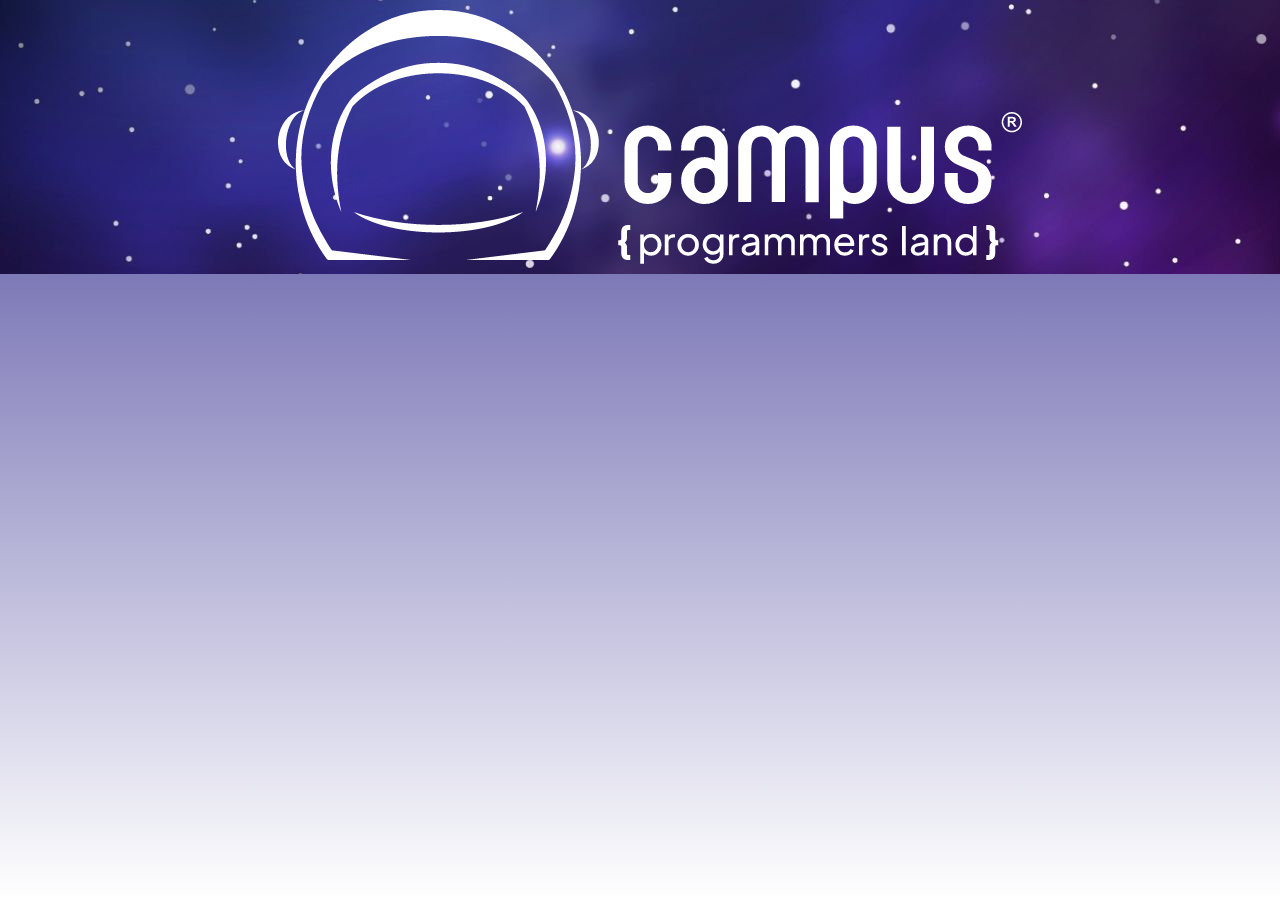
==== servicios/index.html @ 93b2c0a6 "Prueba de js" ====
<!DOCTYPE html>
<html lang="en">
<head>
    <meta charset="UTF-8">
    <meta http-equiv="X-UA-Compatible" content="IE=edge">
    <meta name="viewport" content="width=device-width, initial-scale=1.0">
    <link rel="stylesheet" href="/servicios/style.css">
    <link rel="stylesheet" href="../apps/apps.css">
    
    <title>CampersEngine</title>
</head>
<body>
<nav>
    <section class="container1">
        <img id="logo" src="/images/logoWhite.png" alt="">
    </section>
</nav>

    <script src="/js/db.js"></script>
    <script src="/js/dinamic.js"></script>

</body>
---- servicios/style.css ----
*{
    margin: 0;
}


@keyframes fadeInAnimation {
    0% {
        opacity: 0;
    }
    100% {
        opacity: 1;
     }
}


html{
    min-height: 100%;
    overflow: hidden;
    height: 100%;
}
body{
    font-family:'Trebuchet MS', 'Lucida Sans Unicode', 'Lucida Grande', 'Lucida Sans', Arial, sans-serif;
    animation: 0.25s ease-out 0s 1 fadeInAnimation;    
    background: rgb(255,255,255);
    background: linear-gradient(0deg, rgba(255,255,255,1) 0%, rgba(33, 26, 133, 0.838) 100%);
    overflow: auto;
    height: 100%;
}


nav{
    width: 100%;
}

/* nav children style */
.container1{
    background-image: url(../images/XiP3qS0.jpg);
    padding: 10px;
    display: flex;
    flex-direction: row;
    margin: 0;
    text-align: center;
    justify-content: center;
    gap: 250px;
    flex-wrap:nowrap;
    width:100%;
    font-size: 25px;

}
.alink{
    display: flex;
    color: rgb(255, 255, 255);
    text-decoration: none;
    justify-content: center;
    background-size: cover;
    background: scroll;
    height: inherit;
    border-radius: 10px;
    align-items: center;
    
    
    
}

.alink:hover{
    background-color:rgb(90, 94, 224);
    cursor: pointer;
}

/* subtitulos */
.first-message{
    text-align: center;
    display: flex;
    justify-content: center;
    align-items: center;
    flex-direction: column;
    text-align: center;
}
.first-message a{
    text-decoration: none;
    color: rgb(0, 0, 129);
}
.first-message h1{
    margin-top: 60px;
}
.first-message h3{
    margin-top: 60px;
}
.team-container{
    width: 100%;
    
    display: flex;
    flex-direction: column;
    gap: 3rem;
    justify-content: center;
}


/* contenedor tarjetas y tarjetas */
div#contenedor-tarjetas{
    justify-content: center;
    display: flex;
    margin-top: 50px;
    flex-direction: row;
    justify-content: center;
    gap: 80px;
    
}
.tarjetas{
    justify-content: center;
    display: flex;
    flex-direction: column;
    height: 350px;
    background-color:  #9785ff9d;
    border-radius: 10px;
    align-items: center;
}
.tarjetas p{

    margin-top: 8px;
    margin-bottom: 8px;
    padding: 10px;
    border-radius: 10px;
    
}
.tarjetas img{

    
    padding-right: 20px;
    padding-left: 20px;
    
    height: 200px;
    width: 200px;
    
}
.tarjetas button{

    border: none;
    border-radius: 10px;
    background-color: rgba(133, 106, 255, 0.589) ;
    margin-top: 30px;
    width: 60%;
    height: 10%;
}
.tarjetas button:hover{
    cursor: pointer;
    background-color: rgba(161, 140, 255, 0.705) ;

}
div#comida{
    display: flex;
    gap: 80px;
}




@media (max-width: 1360px){

    .first-message{
        margin-top: 100px;

    }

    .team-container{

        width: 100%;
        
        
    }


}

@media (min-width: 1920px){

    .first-message{
        margin-top: 40px;

    }

    .team-container{
        width: 100%;
        
        
    }



}
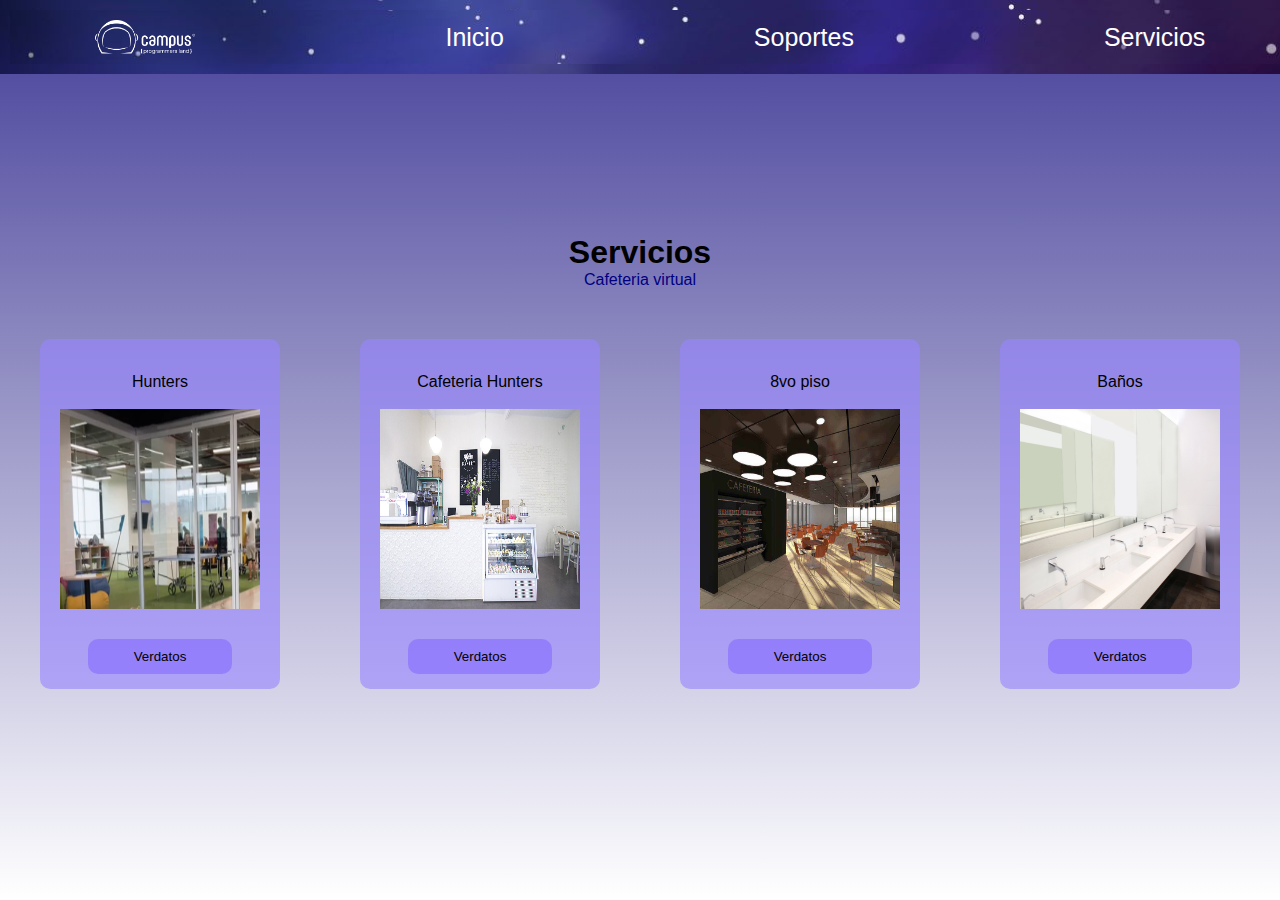
==== commit 20a75335: "feat: :sparkles: lo que hice en la clase de campús" ====
--- a/servicios/index.html
+++ b/servicios/index.html
@@ -4,17 +4,63 @@
     <meta charset="UTF-8">
     <meta http-equiv="X-UA-Compatible" content="IE=edge">
     <meta name="viewport" content="width=device-width, initial-scale=1.0">
-    <link rel="stylesheet" href="/servicios/style.css">
-    <link rel="stylesheet" href="../apps/apps.css">
+    <link rel="stylesheet" href="style.css">
+    <link rel="stylesheet" href="../js/apps.css">
     
     <title>CampersEngine</title>
 </head>
 <body>
-<nav>
-    <section class="container1">
-        <img id="logo" src="/images/logoWhite.png" alt="">
-    </section>
-</nav>
+    <nav class="container1">
+        <section class="container1">
+            <img id="logo" src="/images/logoWhite.png" alt="">
+            <a class="alink" href="../index.html" >Inicio</a>
+            <a class="alink" href="../soporte/index.html" >Soportes</a>
+            <a class="alink" href="../servicios/index.html" >Servicios</a>
+        </section>
+    </nav>
+
+    <div class="first-message">
+        <h1>Servicios</h1>
+        <a href="../tiendaComida/index.html" target="_blank">Cafeteria virtual</a>
+    </div>
+    <div id="contenedor-tarjetas">
+        <div class="tarjetas">
+            <p>Hunters</p>
+            <img src="../images/hunters.png" alt="">
+            <button>Verdatos</button>
+            
+        </div>
+        <div class="tarjetas">
+            <p>Cafeteria Hunters</p>
+            <img src="../images/Interior-cafeteria-pasteleria-Ofelia-Bakery_1731437050_168755568_1200x675.jpg" alt="">
+            <button>Verdatos</button>
+            
+        </div>
+        <div class="tarjetas">
+            <p>8vo piso</p>
+            <img src="../images/cafeteria 8vo.jpg" alt="">
+            <button>Verdatos</button>
+            
+        </div>
+        <div class="tarjetas">
+            <p>Baños</p>
+            <img src="../images/aseo.png" alt="">
+            <button>Verdatos</button>
+            
+        </div>
+    </div>
+
+
+
+
+
+
+
+
+
+
+
+
 
     <script src="/js/db.js"></script>
     <script src="/js/dinamic.js"></script>
--- a/js/apps.css
+++ b/js/apps.css
@@ -0,0 +1,79 @@
+
+/* logo de nav en donde sea aplicable */
+img#logo{
+  width: 8%;
+  align-items: center;
+}
+
+/* style predefinido para los modals*/
+.modal {
+    display: none;
+    position: fixed;
+    z-index: 1;
+    left: 0;
+    top: 0;
+    width: 100%;
+    height: 100%;
+    overflow: auto;
+    background-color: rgb(0,0,0);
+    background-color: rgba(0,0,0,0.4);
+  }
+  
+
+  div#modal-contenido {
+    background-color: #fefefe;
+    margin: 15% auto; 
+    padding: 20px;
+    border: 1px solid #888;
+    border-radius: 10px;
+    width: 1000px; 
+  }
+  
+    div#modal-contenido button{
+    border: none;
+    background-color: rgba(90, 94, 224, 0.562);
+    border-radius: 5px;
+    color: white;
+
+  }
+
+  .close {
+    color: #aaa;
+    float: right;
+    font-size: 28px;
+    font-weight: bold;
+  }
+  
+  .close:hover,
+  .close:focus {
+    color: black;
+    text-decoration: none;
+    cursor: pointer;
+  }
+
+
+/* estilo contenido modal */
+  table { 
+    width: 750px; 
+    border-collapse: collapse; 
+    margin:20px auto;
+    }
+  
+  th { 
+    background-color:rgba(90, 94, 224, 0.562); 
+    color: white; 
+    font-weight: bold; 
+    }
+  
+  td, th { 
+    padding: 10px; 
+    border: 1px solid #ccc; 
+    text-align: center; 
+    font-size: 18px;
+    }
+  
+  .labels tr td {
+    background-color: #2cc16a;
+    font-weight: bold;
+    color: #fff;
+  }
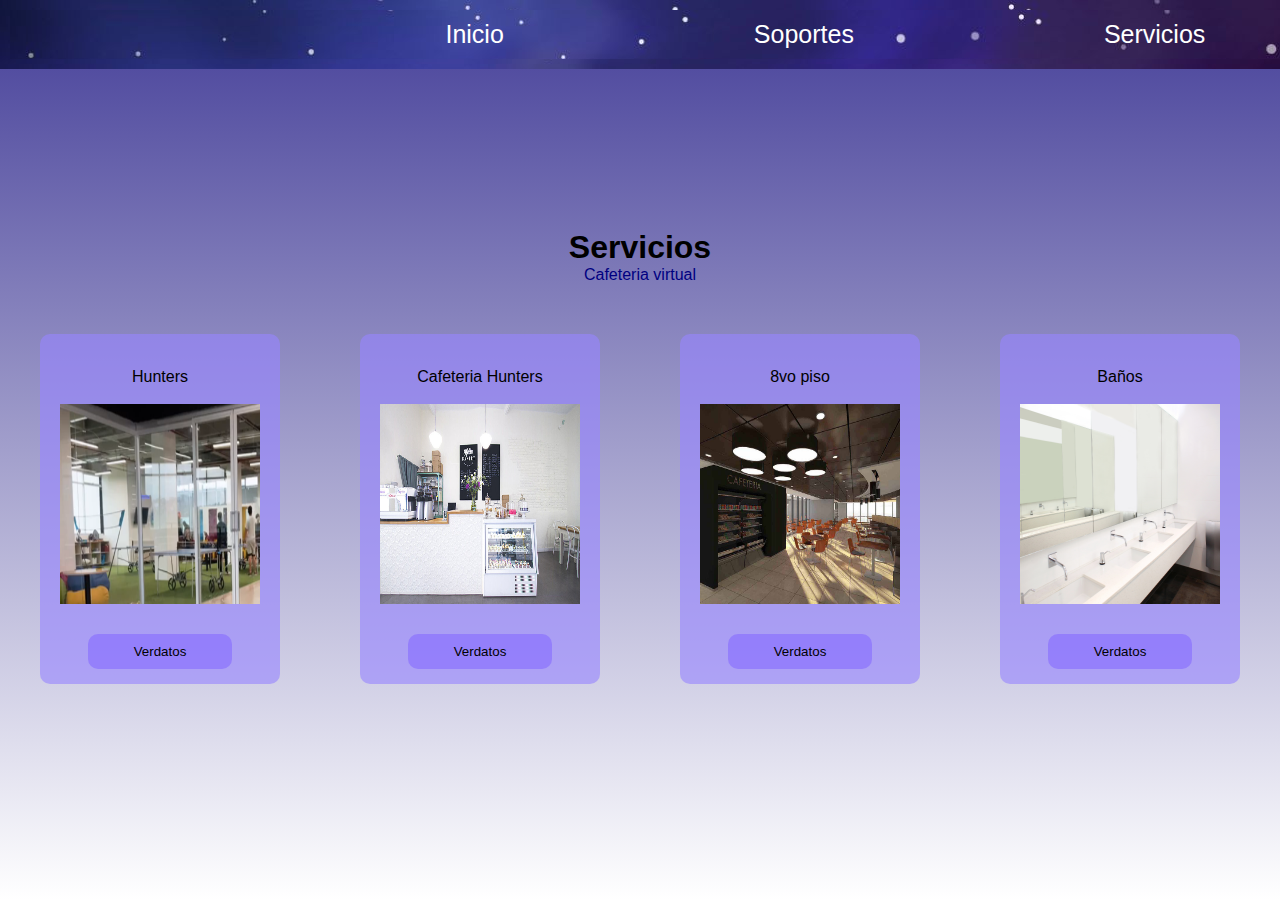
==== commit fb4aab43: "feat: :sparkles: elimino de barras" ====
--- a/servicios/index.html
+++ b/servicios/index.html
@@ -12,7 +12,7 @@
 <body>
     <nav class="container1">
         <section class="container1">
-            <img id="logo" src="/images/logoWhite.png" alt="">
+            <img id="logo" src="images/logoWhite.png" alt="">
             <a class="alink" href="../index.html" >Inicio</a>
             <a class="alink" href="../soporte/index.html" >Soportes</a>
             <a class="alink" href="../servicios/index.html" >Servicios</a>
@@ -27,40 +27,34 @@
         <div class="tarjetas">
             <p>Hunters</p>
             <img src="../images/hunters.png" alt="">
-            <button>Verdatos</button>
+            <button id="hunters">Verdatos</button>
             
         </div>
         <div class="tarjetas">
             <p>Cafeteria Hunters</p>
             <img src="../images/Interior-cafeteria-pasteleria-Ofelia-Bakery_1731437050_168755568_1200x675.jpg" alt="">
-            <button>Verdatos</button>
+            <button id="cafeteria">Verdatos</button>
             
         </div>
         <div class="tarjetas">
             <p>8vo piso</p>
             <img src="../images/cafeteria 8vo.jpg" alt="">
-            <button>Verdatos</button>
+            <button >Verdatos</button>
             
         </div>
         <div class="tarjetas">
             <p>Baños</p>
             <img src="../images/aseo.png" alt="">
-            <button>Verdatos</button>
+            <button >Verdatos</button>
             
         </div>
     </div>
 
-
-
-
-
-
-
-
-
-
-
-
+    <div id="comida">
+        hola
+        <img src="../images/hunters.png" alt="">
+        <button ></button>
+    </div>
 
     <script src="/js/db.js"></script>
     <script src="/js/dinamic.js"></script>
--- a/servicios/style.css
+++ b/servicios/style.css
@@ -147,8 +147,10 @@
     background-color: rgba(161, 140, 255, 0.705) ;
 
 }
+
 div#comida{
-    display: flex;
+    display:none;
+    position: relative;
     gap: 80px;
 }
 
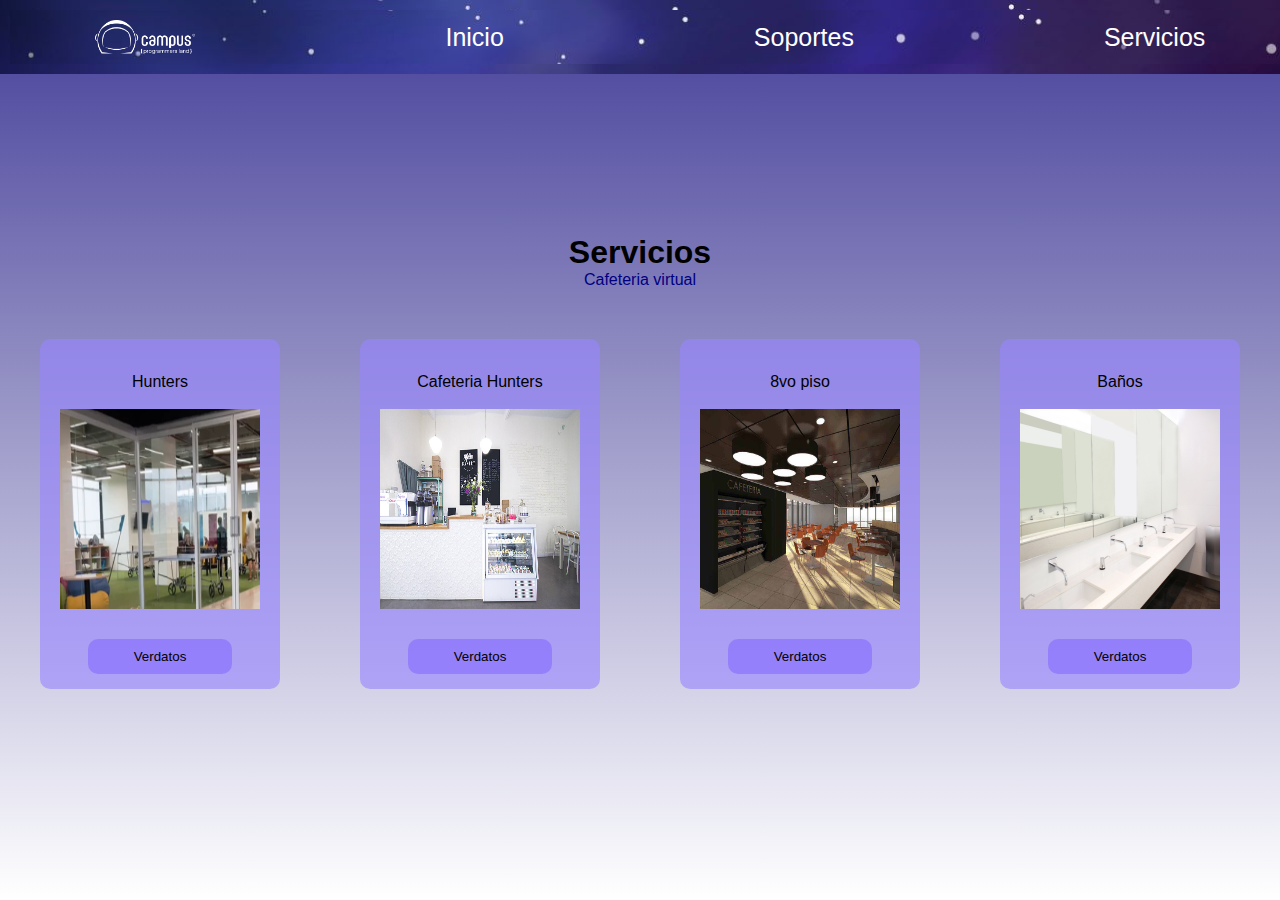
==== commit a63b4e31: "feat: :sparkles: Se termino la parte de servicios, mostrando los datos correctos en el model con cad" ====
--- a/servicios/index.html
+++ b/servicios/index.html
@@ -7,12 +7,12 @@
     <link rel="stylesheet" href="style.css">
     <link rel="stylesheet" href="../js/apps.css">
     
-    <title>CampersEngine</title>
+    <title>CampersEngineJhon</title>
 </head>
 <body>
     <nav class="container1">
         <section class="container1">
-            <img id="logo" src="images/logoWhite.png" alt="">
+            <img id="logo" src="../images/logoWhite.png" alt="">
             <a class="alink" href="../index.html" >Inicio</a>
             <a class="alink" href="../soporte/index.html" >Soportes</a>
             <a class="alink" href="../servicios/index.html" >Servicios</a>
@@ -27,33 +27,46 @@
         <div class="tarjetas">
             <p>Hunters</p>
             <img src="../images/hunters.png" alt="">
-            <button id="hunters">Verdatos</button>
-            
+            <button id="0" name="btn" >Verdatos</button>
         </div>
         <div class="tarjetas">
             <p>Cafeteria Hunters</p>
             <img src="../images/Interior-cafeteria-pasteleria-Ofelia-Bakery_1731437050_168755568_1200x675.jpg" alt="">
-            <button id="cafeteria">Verdatos</button>
-            
+            <button id="1" name="btn">Verdatos</button>
         </div>
         <div class="tarjetas">
             <p>8vo piso</p>
             <img src="../images/cafeteria 8vo.jpg" alt="">
-            <button >Verdatos</button>
-            
+            <button id="2" name="btn">Verdatos</button>
         </div>
         <div class="tarjetas">
             <p>Baños</p>
             <img src="../images/aseo.png" alt="">
-            <button >Verdatos</button>
-            
+            <button id="3" name="btn">Verdatos</button>
         </div>
     </div>
 
-    <div id="comida">
-        hola
-        <img src="../images/hunters.png" alt="">
-        <button ></button>
+    <div id="myModal" class="modal">
+        <div id="modal-contenido">
+            <!-- <table>
+                <caption><h1>Servicios</h1></caption>
+                <thead>
+                    <tr>
+                        <th>hola1</th>
+                        <th>hola1</th>
+                        <th>hola1</th>
+                        <th>hola1</th>
+                    </tr>
+                </thead>
+                <tbody>
+                    <th>hola1 este es</th>
+                    <th>asi es este es hola 2</th>
+                    <th>asi es este es hola 2</th>
+                    <th>asi es este es hola 2</th>
+                </tbody>
+            </table>
+            <button class="close" >Cerrar</button> -->
+        </div>
     </div>
 
     <script src="/js/db.js"></script>
--- a/js/apps.css
+++ b/js/apps.css
@@ -6,9 +6,9 @@
 }
 
 /* style predefinido para los modals*/
-.modal {
-    display: none;
-    position: fixed;
+.modal{
+    display: none ;
+    position: absolute;
     z-index: 1;
     left: 0;
     top: 0;
@@ -21,6 +21,9 @@
   
 
   div#modal-contenido {
+    display: flex;
+    flex-direction: column;
+    align-items: center;
     background-color: #fefefe;
     margin: 15% auto; 
     padding: 20px;
@@ -34,6 +37,7 @@
     background-color: rgba(90, 94, 224, 0.562);
     border-radius: 5px;
     color: white;
+    width: 20%;
 
   }
 
